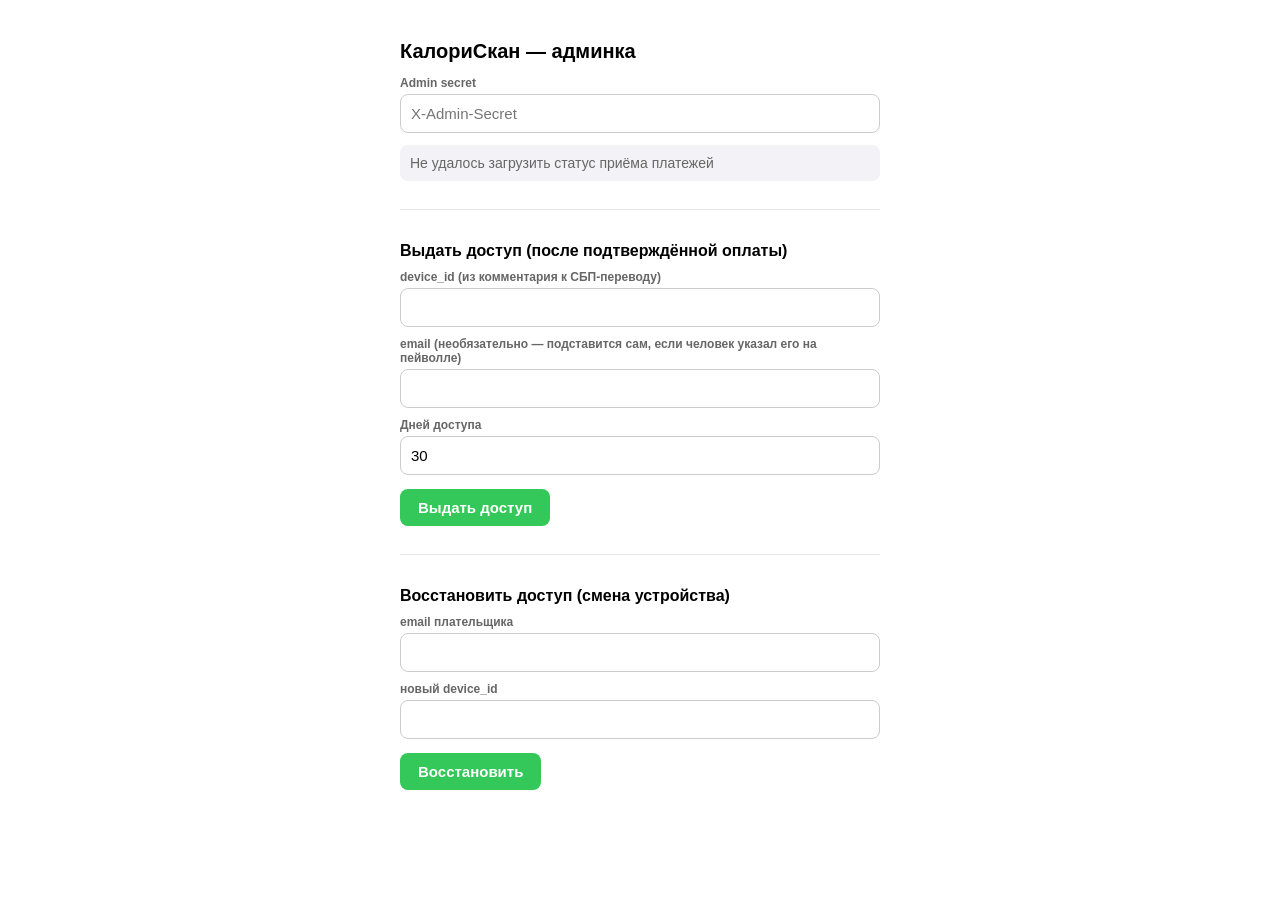
==== admin.html @ f78467c1 "feat: collect email on paywall, add admin panel, consolidate DB connections - Paywall now requires a" ====
<!DOCTYPE html>
<html lang="ru">
<head>
<meta charset="UTF-8" />
<meta name="viewport" content="width=device-width, initial-scale=1.0" />
<title>КалориСкан — админка</title>
<style>
  body { font-family: -apple-system, BlinkMacSystemFont, "Segoe UI", sans-serif; max-width: 480px; margin: 40px auto; padding: 0 16px; color: #000; }
  h1 { font-size: 20px; }
  h2 { font-size: 16px; margin-top: 32px; margin-bottom: 8px; }
  label { display: block; font-size: 12px; font-weight: 600; color: #666; margin-top: 10px; }
  input { display: block; width: 100%; padding: 10px; margin-top: 4px; border: 1px solid #ccc; border-radius: 8px; box-sizing: border-box; font-size: 15px; }
  button { margin-top: 14px; padding: 10px 18px; background: #34C759; color: #fff; border: none; border-radius: 8px; cursor: pointer; font-weight: 600; font-size: 15px; }
  button:active { opacity: 0.8; }
  #status { margin-top: 16px; font-size: 14px; white-space: pre-wrap; padding: 10px; border-radius: 8px; }
  #status.ok { background: #eafff0; color: #16a34a; }
  #status.err { background: #fff0f0; color: #dc2626; }
  #payment-status { font-size: 14px; color: #666; margin-top: 12px; padding: 10px; background: #f2f2f7; border-radius: 8px; }
  hr { margin: 28px 0; border: none; border-top: 1px solid #e5e5ea; }
</style>
</head>
<body>
  <h1>КалориСкан — админка</h1>

  <label>Admin secret</label>
  <input type="password" id="secret" placeholder="X-Admin-Secret" />

  <div id="payment-status">Загрузка статуса приёма платежей…</div>

  <hr />

  <h2>Выдать доступ (после подтверждённой оплаты)</h2>
  <label>device_id (из комментария к СБП-переводу)</label>
  <input type="text" id="grant-device-id" />
  <label>email (необязательно — подставится сам, если человек указал его на пейволле)</label>
  <input type="email" id="grant-email" />
  <label>Дней доступа</label>
  <input type="number" id="grant-days" value="30" />
  <button id="btn-grant">Выдать доступ</button>

  <hr />

  <h2>Восстановить доступ (смена устройства)</h2>
  <label>email плательщика</label>
  <input type="email" id="recover-email" />
  <label>новый device_id</label>
  <input type="text" id="recover-device-id" />
  <button id="btn-recover">Восстановить</button>

  <div id="status"></div>

<script>
  const secretInput = document.getElementById('secret');
  secretInput.value = localStorage.getItem('kaloriskan_admin_secret') || '';
  secretInput.addEventListener('change', () => localStorage.setItem('kaloriskan_admin_secret', secretInput.value));

  function log(msg, ok) {
    const el = document.getElementById('status');
    el.textContent = msg;
    el.className = ok ? 'ok' : 'err';
  }

  async function loadPaymentStatus() {
    const el = document.getElementById('payment-status');
    try {
      const res = await fetch('/payment_status');
      const data = await res.json();
      el.textContent = `Платежей выдано: ${data.granted} / ${data.limit} — приём ${data.accepting ? 'ОТКРЫТ' : 'ЗАКРЫТ'}`;
    } catch (e) {
      el.textContent = 'Не удалось загрузить статус приёма платежей';
    }
  }
  loadPaymentStatus();

  document.getElementById('btn-grant').addEventListener('click', async () => {
    const device_id = document.getElementById('grant-device-id').value.trim();
    const email = document.getElementById('grant-email').value.trim();
    const days = document.getElementById('grant-days').value.trim();
    if (!device_id) { log('Укажите device_id', false); return; }
    const btn = document.getElementById('btn-grant');
    btn.disabled = true;
    const originalLabel = btn.textContent;
    btn.textContent = 'Отправка…';
    log('Отправка запроса, подождите…', true);
    try {
      const res = await fetch('/admin/grant', {
        method: 'POST',
        headers: { 'Content-Type': 'application/json', 'X-Admin-Secret': secretInput.value },
        body: JSON.stringify({ device_id, email: email || undefined, days: days ? Number(days) : 30 })
      });
      const data = await res.json();
      log(res.ok ? `Готово — доступ выдан для ${device_id}` : `Ошибка: ${data.error}`, res.ok);
      if (res.ok) {
        document.getElementById('grant-device-id').value = '';
        document.getElementById('grant-email').value = '';
      }
      loadPaymentStatus();
    } catch (e) {
      log('Ошибка сети: ' + e.message, false);
    } finally {
      btn.disabled = false;
      btn.textContent = originalLabel;
    }
  });

  document.getElementById('btn-recover').addEventListener('click', async () => {
    const email = document.getElementById('recover-email').value.trim();
    const device_id = document.getElementById('recover-device-id').value.trim();
    if (!email || !device_id) { log('Укажите email и новый device_id', false); return; }
    const btn = document.getElementById('btn-recover');
    btn.disabled = true;
    const originalLabel = btn.textContent;
    btn.textContent = 'Отправка…';
    log('Отправка запроса, подождите…', true);
    try {
      const res = await fetch('/admin/recover', {
        method: 'POST',
        headers: { 'Content-Type': 'application/json', 'X-Admin-Secret': secretInput.value },
        body: JSON.stringify({ email, device_id })
      });
      const data = await res.json();
      log(res.ok ? `Готово — доступ восстановлен на ${device_id}` : `Ошибка: ${data.error}`, res.ok);
      if (res.ok) {
        document.getElementById('recover-email').value = '';
        document.getElementById('recover-device-id').value = '';
      }
    } catch (e) {
      log('Ошибка сети: ' + e.message, false);
    } finally {
      btn.disabled = false;
      btn.textContent = originalLabel;
    }
  });
</script>
</body>
</html>
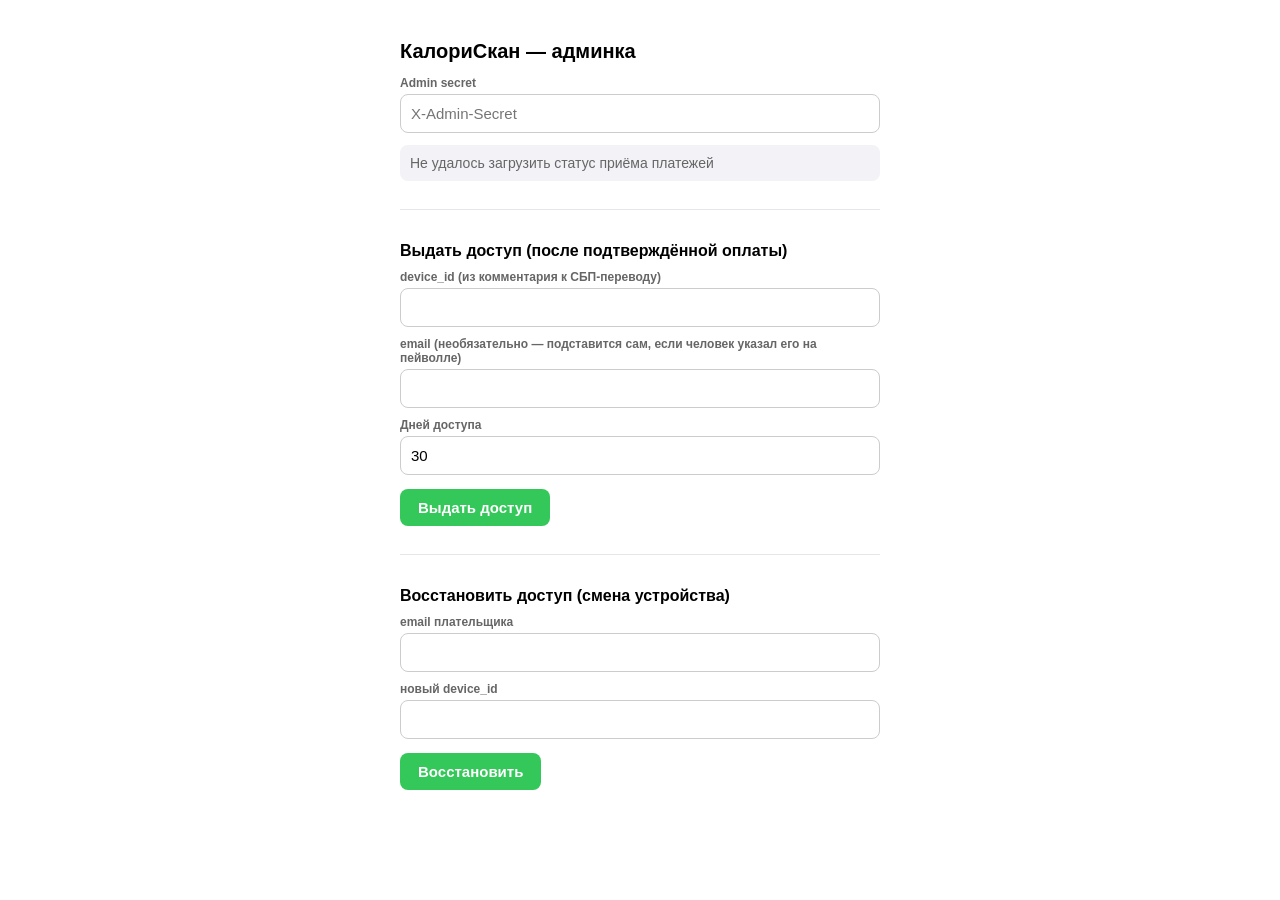
==== commit 52a45ba3: "feat: двухфазный лимит бесплатных сканов (20 lifetime + 3/день), цена 190₽, воронка конверсии Модель" ====
--- a/admin.html
+++ b/admin.html
@@ -65,7 +65,12 @@
     try {
       const res = await fetch('/payment_status');
       const data = await res.json();
-      el.textContent = `Платежей выдано: ${data.granted} / ${data.limit} — приём ${data.accepting ? 'ОТКРЫТ' : 'ЗАКРЫТ'}`;
+      const f = data.funnel || {};
+      const conv = f.buy_click ? Math.round((f.payment_granted / f.buy_click) * 100) : 0;
+      el.innerHTML =
+        `Платежей выдано: ${data.granted} / ${data.limit} — приём ${data.accepting ? 'ОТКРЫТ' : 'ЗАКРЫТ'}<br>` +
+        `Воронка: показан пейволл ${f.paywall_shown ?? 0} → нажали «показать номер карты» ${f.buy_click ?? 0} → оплатили ${f.payment_granted ?? 0}` +
+        (f.buy_click ? ` (конверсия из клика в оплату: ${conv}%)` : '');
     } catch (e) {
       el.textContent = 'Не удалось загрузить статус приёма платежей';
     }
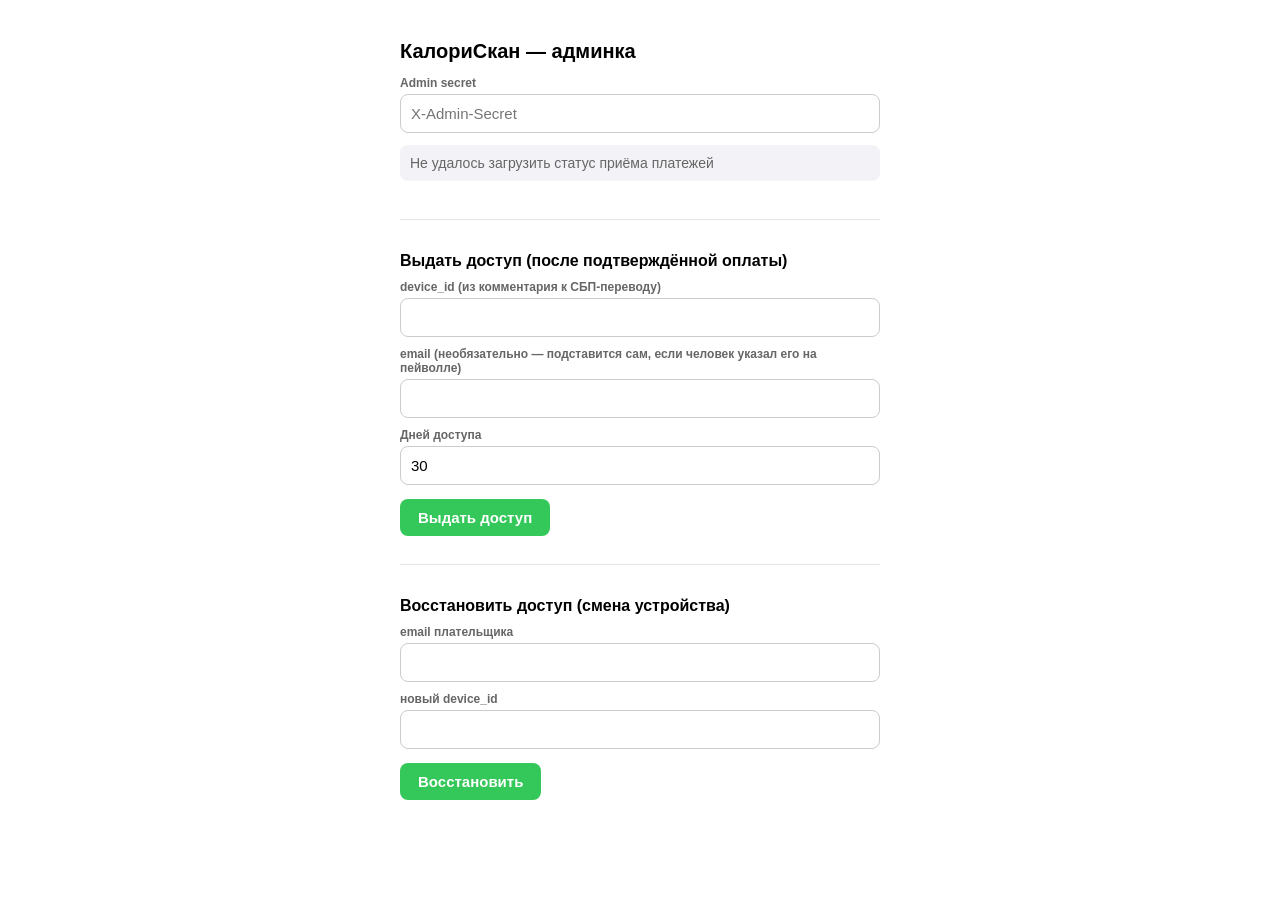
==== commit 416d2e2c: "feat: отслеживание установок PWA и разбивка воронки по каналам Добавлено событие pwa_installed (слуш" ====
--- a/admin.html
+++ b/admin.html
@@ -17,6 +17,9 @@
   #status.err { background: #fff0f0; color: #dc2626; }
   #payment-status { font-size: 14px; color: #666; margin-top: 12px; padding: 10px; background: #f2f2f7; border-radius: 8px; }
   hr { margin: 28px 0; border: none; border-top: 1px solid #e5e5ea; }
+  #channel-table { width: 100%; border-collapse: collapse; margin-top: 10px; font-size: 13px; }
+  #channel-table th, #channel-table td { text-align: left; padding: 6px 8px; border-bottom: 1px solid #e5e5ea; }
+  #channel-table th { color: #666; font-weight: 600; }
 </style>
 </head>
 <body>
@@ -26,6 +29,8 @@
   <input type="password" id="secret" placeholder="X-Admin-Secret" />
 
   <div id="payment-status">Загрузка статуса приёма платежей…</div>
+
+  <table id="channel-table"></table>
 
   <hr />
 
@@ -70,7 +75,21 @@
       el.innerHTML =
         `Платежей выдано: ${data.granted} / ${data.limit} — приём ${data.accepting ? 'ОТКРЫТ' : 'ЗАКРЫТ'}<br>` +
         `Воронка: показан пейволл ${f.paywall_shown ?? 0} → нажали «показать номер карты» ${f.buy_click ?? 0} → оплатили ${f.payment_granted ?? 0}` +
-        (f.buy_click ? ` (конверсия из клика в оплату: ${conv}%)` : '');
+        (f.buy_click ? ` (конверсия из клика в оплату: ${conv}%)` : '') +
+        `<br>Установок PWA: ${f.pwa_installed ?? 0}`;
+
+      const byChannel = data.funnel_by_channel || {};
+      const rows = Object.entries(byChannel).sort((a, b) => b[1].paywall_shown - a[1].paywall_shown);
+      const table = document.getElementById('channel-table');
+      if (rows.length === 0) {
+        table.innerHTML = '';
+      } else {
+        table.innerHTML =
+          '<tr><th>Канал</th><th>Пейволл</th><th>Клик карты</th><th>Оплата</th><th>Установки</th></tr>' +
+          rows.map(([channel, c]) =>
+            `<tr><td>${channel}</td><td>${c.paywall_shown}</td><td>${c.buy_click}</td><td>${c.payment_granted}</td><td>${c.pwa_installed}</td></tr>`
+          ).join('');
+      }
     } catch (e) {
       el.textContent = 'Не удалось загрузить статус приёма платежей';
     }
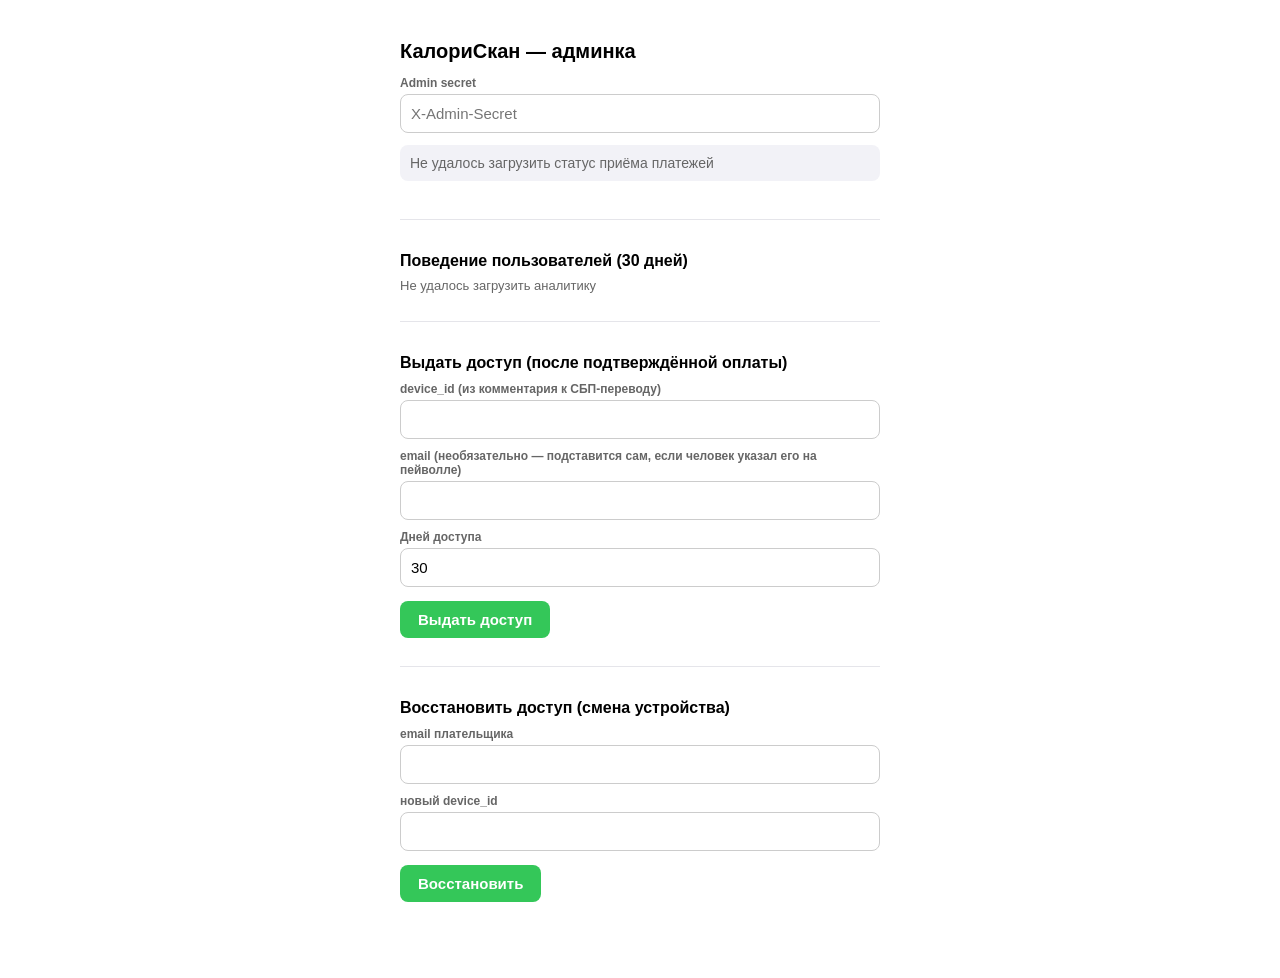
==== commit 626d8f7a: "feat: логирование действий пользователя в приложении (клики, скролл, время на вкладках) Новая таблиц" ====
--- a/admin.html
+++ b/admin.html
@@ -20,6 +20,10 @@
   #channel-table { width: 100%; border-collapse: collapse; margin-top: 10px; font-size: 13px; }
   #channel-table th, #channel-table td { text-align: left; padding: 6px 8px; border-bottom: 1px solid #e5e5ea; }
   #channel-table th { color: #666; font-weight: 600; }
+  .analytics-table { width: 100%; border-collapse: collapse; margin-top: 6px; font-size: 13px; }
+  .analytics-table th, .analytics-table td { text-align: left; padding: 5px 8px; border-bottom: 1px solid #e5e5ea; }
+  .analytics-table th { color: #666; font-weight: 600; }
+  .analytics-group-title { font-size: 13px; font-weight: 600; margin-top: 16px; color: #333; }
 </style>
 </head>
 <body>
@@ -31,6 +35,12 @@
   <div id="payment-status">Загрузка статуса приёма платежей…</div>
 
   <table id="channel-table"></table>
+
+  <hr />
+
+  <h2>Поведение пользователей (30 дней)</h2>
+  <div id="analytics-overview" style="font-size:13px; color:#666;">Загрузка…</div>
+  <div id="analytics-groups"></div>
 
   <hr />
 
@@ -57,7 +67,10 @@
 <script>
   const secretInput = document.getElementById('secret');
   secretInput.value = localStorage.getItem('kaloriskan_admin_secret') || '';
-  secretInput.addEventListener('change', () => localStorage.setItem('kaloriskan_admin_secret', secretInput.value));
+  secretInput.addEventListener('change', () => {
+    localStorage.setItem('kaloriskan_admin_secret', secretInput.value);
+    loadAnalytics();
+  });
 
   function log(msg, ok) {
     const el = document.getElementById('status');
@@ -96,6 +109,54 @@
   }
   loadPaymentStatus();
 
+  const EVENT_LABELS = {
+    click: 'Клики',
+    scroll_depth: 'Глубина прокрутки',
+    section_time: 'Время на разделах / вкладках',
+    page_view: 'Просмотры страницы',
+  };
+  const SOURCE_LABELS = { app: 'Приложение', landing: 'Лендинг' };
+
+  function formatDuration(ms) {
+    if (ms === null || ms === undefined) return '—';
+    return ms >= 1000 ? `${(ms / 1000).toFixed(1)} сек` : `${Math.round(ms)} мс`;
+  }
+
+  async function loadAnalytics() {
+    const overviewEl = document.getElementById('analytics-overview');
+    const groupsEl = document.getElementById('analytics-groups');
+    overviewEl.textContent = 'Загрузка…';
+    groupsEl.innerHTML = '';
+    try {
+      const res = await fetch('/admin/analytics', { headers: { 'X-Admin-Secret': secretInput.value } });
+      if (!res.ok) {
+        overviewEl.textContent = res.status === 403 ? 'Укажите admin secret, чтобы увидеть аналитику' : 'Не удалось загрузить аналитику';
+        return;
+      }
+      const data = await res.json();
+      const overview = data.overview || {};
+      overviewEl.innerHTML = Object.keys(overview).length
+        ? Object.entries(overview).map(([source, o]) =>
+            `${SOURCE_LABELS[source] || source}: ${o.sessions} сессий, ${o.events} событий`
+          ).join(' · ')
+        : 'Данных пока нет';
+
+      const groups = data.groups || {};
+      groupsEl.innerHTML = Object.entries(groups).map(([source, names]) =>
+        Object.entries(names).map(([name, rows]) => `
+          <div class="analytics-group-title">${SOURCE_LABELS[source] || source} — ${EVENT_LABELS[name] || name}</div>
+          <table class="analytics-table">
+            <tr><th>Куда / что</th><th>Кол-во</th><th>Ср. время</th></tr>
+            ${rows.map(r => `<tr><td>${r.target ?? '—'}</td><td>${r.count}</td><td>${formatDuration(r.avg_duration_ms)}</td></tr>`).join('')}
+          </table>
+        `).join('')
+      ).join('');
+    } catch (e) {
+      overviewEl.textContent = 'Ошибка сети при загрузке аналитики';
+    }
+  }
+  loadAnalytics();
+
   document.getElementById('btn-grant').addEventListener('click', async () => {
     const device_id = document.getElementById('grant-device-id').value.trim();
     const email = document.getElementById('grant-email').value.trim();
